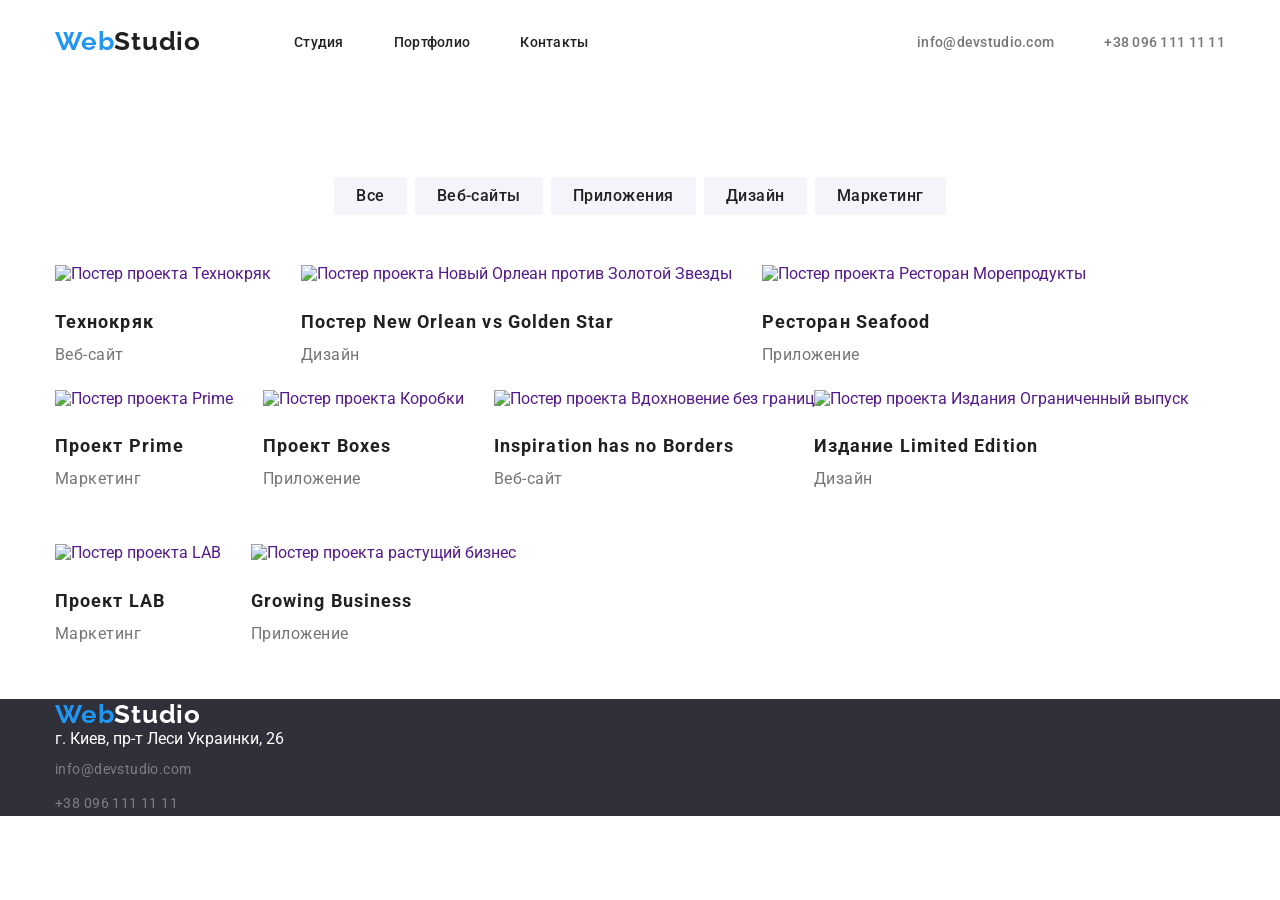
==== portfolio.html @ 55b3b9a4 "main" ====
<!DOCTYPE html>
<html lang="ru">
<head>
    <meta charset="UTF-8">
    <meta http-equiv="X-UA-Compatible" content="IE=edge">
    <meta name="viewport" content="width=device-width, initial-scale=1.0">
    <title>Web-Studio-Portfolio (Version-2.1)</title>
      <!-- fonts -->
        <link rel="preconnect" href="https://fonts.googleapis.com">
        <link rel="preconnect" href="https://fonts.gstatic.com" crossorigin>
        <link href="https://fonts.googleapis.com/css2?family=Raleway:wght@700&family=Roboto:wght@400;500;700;900&display=swap" rel="stylesheet">
      <!-- styles -->
        <link rel="stylesheet" href="https://cdnjs.cloudflare.com/ajax/libs/modern-normalize/1.0.0/modern-normalize.min.css"/>
        <!-- <link href="./css/main.css" rel="stylesheet"> -->
        <link href="./css/style.css" rel="stylesheet">
</head>
<body>
    <!-- page of our projects -->
    <header class="page-header">
        <nav class="menu main-nav container">
        <a class="logo" href="./index.html" rel="noreferrer nofollow noopener"><p><span class="color-logo">Web</span>Studio</p></a>
            <ul class="menu-nav list">
                <li class="menu-nav-item"><a class="menu-item" href="./index.html" rel="noreferrer nofollow noopener">Студия</a></li>
                <li class="menu-nav-item"><a class="menu-item" href="./portfolio.html" rel="noreferrer nofollow noopener">Портфолио</a></li>
                <li class="menu-nav-item"><a class="menu-item" href="" rel="noreferrer nofollow noopener">Контакты</a></li>
            </ul>
            <ul class="menu-nav-contact list">
                <li class="menu-nav-item"><a class="menu-item contact" href="mailto:info@devstudio.com">info@devstudio.com</a></li>
                <li class="menu-nav-item"><a class="menu-item contact" href="tel:+380961111111">+38 096 111 11 11</a></li>
            </ul>
        </nav>
    </header>
    <main>
        <!-- filter of projects -->
        <section class="filter">
            <div class="container">
                <h2 class="do-not-show">Выбор типа проекта</h2>
                <ul class="list filter-container">
                    <li class="list-filter"><button class="filter-button" type="button">Все</button></li>
                    <li class="list-filter"><button class="filter-button" type="button">Веб-сайты</button></li>
                    <li class="list-filter"><button class="filter-button" type="button">Приложения</button></li>
                    <li class="list-filter"><button class="filter-button" type="button">Дизайн</button></li>
                    <li class="list-filter"><button class="filter-button" type="button">Маркетинг</button></li>
                </ul>
                <!-- list of projects -->
                <ul class="list poster-container">
                    <li class="poster-inter">
                        <a href="" rel="noopener nofollow noreferrer">
                            <img class="poster-project" src="images/projects/tehnocryak.jpg" alt="Постер проекта Технокряк" width="370">
                            <p class="name-project">Технокряк</p>
                            <p class="type-project">Веб-сайт</p>
                        </a>
                    </li>
                    <li class="poster-inter">
                        <a href="" rel="noopener nofollow noreferrer">
                            <img class="poster-project" src="images/projects/poster-neworlean.jpg" alt="Постер проекта Новый Орлеан против Золотой Звезды" width="370">
                            <p class="name-project">Постер New Orlean vs Golden Star</p>
                            <p class="type-project">Дизайн</p>
                        </a>
                    </li>
                    <li class="poster-inter">
                        <a href="" rel="noopener nofollow noreferrer">
                            <img class="poster-project" src="images/projects/restoran-seafood.jpg" alt="Постер проекта Ресторан Морепродукты" width="370">
                            <p class="name-project">Ресторан <span lang="en">Seafood</span></p>
                            <p class="type-project">Приложение</p>
                        </a>
                    </li>
                    <li class="poster-inter">
                        <a href="" rel="noopener nofollow noreferrer">
                            <img class="poster-project" src="images/projects/project-prime.jpg" alt="Постер проекта Prime" width="370">
                            <p class="name-project">Проект <span lang="en">Prime</span></p>
                            <p class="type-project">Маркетинг</p>
                        </a>
                    </li>
                    <li class="poster-inter">
                        <a href="" rel="noopener nofollow noreferrer">
                            <img class="poster-project" src="images/projects/project-boxes.jpg" alt="Постер проекта Коробки" width="370">
                            <p class="name-project">Проект <span lang="en">Boxes</span></p>
                            <p class="type-project">Приложение</p>
                        </a>
                    </li>
                    <li class="poster-inter">
                        <a href="" rel="noopener nofollow noreferrer">
                            <img class="poster-project" src="images/projects/project-inspiration-no-borders.jpg" alt="Постер проекта Вдохновение без границ" width="370">
                            <p lang="en" class="name-project">Inspiration has no Borders</p>
                            <p class="type-project">Веб-сайт</p>
                        </a>
                    </li>
                    <li class="poster-inter">
                        <a href="" rel="noopener nofollow noreferrer">
                            <img class="poster-project" src="images/projects/project-limited-edition.jpg" alt="Постер проекта Издания Ограниченный выпуск" width="370">
                            <p class="name-project">Издание <span lang="en">Limited Edition</span></p>
                            <p class="type-project">Дизайн</p>
                        </a>
                    </li>
                    <li class="poster-inter">
                        <a href="" rel="noopener nofollow noreferrer">
                            <img class="poster-project" src="images/projects/project-lab.jpg" alt="Постер проекта LAB" width="370">
                            <p class="name-project">Проект <span lang="en">LAB</span></p>
                            <p class="type-project">Маркетинг</p>
                        </a>
                    </li>
                    <li class="poster-inter">
                        <a href="" rel="noopener nofollow noreferrer">
                            <img class="poster-project" src="images/projects/growing-business.jpg" alt="Постер проекта растущий бизнес" width="370">
                            <p lang="en" class="name-project">Growing Business</p>
                            <p class="type-project">Приложение</p>
                        </a>
                    </li>
                </ul>
            </div>
        </section>
    </main>
    <footer>
        <div class="container">
            <div class="footer-logo">
            <a class="logo place-footer" href="./index.html" rel="noreferrer nofollow noopener"><p class="footer-contact paragraf"><span class="color-logo">Web</span><span class="whitecolor-logo">Studio</span></p></a>
            </div>    
                <address>
                    <p class="post-address item-footer">г. Киев, пр-т Леси Украинки, 26</p>
                    <ul class="list list-footer">
                        <li class="item-footer"><a class="contact contact-item" href="mailto:info@example.com">info@devstudio.com</a></li>
                        <li class="item-footer"><a class="contact contact-item" href="tel:+380961111111">+38 096 111 11 11</a></li>
                    </ul>
                </address>
        </div>
    </footer>
</body>
</html>
---- css/style.css ----
/*  COLOR STYLES */
:root {
    --page-color: #FFFFFF;
    --activity-color: #2196F3;
    --main-text-color:#212121;
    --secondary-text-color: #757575;
    --secondary-footer-text-color: #FFFFFF60;
    --footer-background-color: #2F303A;
}

/* START COMMON STYLES */
body {
    color: var(--main-text-color);
    background-color: var(--page-color);
    font-family: Roboto, sans-serif, Arial, sans-serif;
}
a {
    text-decoration: none;
}
h1 {
    color: var(--page-color);
    font-weight: 900;
    font-size: 44px;
    line-height: 1.36;
    text-align: center;
    letter-spacing: 0.06em;
    text-transform: uppercase;
}
footer {
    background-color: var(--footer-background-color);
}
button {
    cursor: pointer;
}
.list {
    margin: 0;
    padding: 0;
    list-style: none;
}
/* END COMMON STYLES */

/* START HEADER STYLE*/
.container {
    width: 1200px;
    margin: 0 auto;
    padding-left: 15px;
    padding-right: 15px;
 }
.logo {
    color: var(--main-text-color);
    font-family: Raleway,sans-serif;
    font-weight: 700;
    font-size: 26px;
    line-height: 1.2;
    letter-spacing: 0.03em;
    padding: 0;
    margin: 0;
}
.color-logo {
    color: var(--activity-color);
}
.main-nav,
.menu-nav,
.menu-nav-contact {
    display: flex;
    align-items: center;
  
}
.menu-nav-contact {
    margin-left: auto;
}
.menu-nav {
    margin-left: 93px;
}
.menu-item {
    display: block;
    color:var(--main-text-color);
    font-weight: 500;
    font-size: 14px;
    line-height: 1.14;
    letter-spacing: 0.02em;
    padding: 33px 0 31px;
}
.menu-item.contact {
    color: #757575;
    font-style: normal;
}
.menu-nav .menu-nav-item:not(:last-child) {
    margin-right: 50px;
}
.menu-nav-contact .menu-nav-item:not(:last-child) {
    margin-right: 50px;
}
/* END HEADER STYLE*/

/* START HERO STYLE*/
.hero-title{
    margin-bottom: 30px;
    margin-top: 0;
}
.order {
    display: block;
    margin: 0 auto;
    color: var(--page-color);
    background-color: var(--activity-color);
    font-weight: 700;
    font-size: 16px;
    line-height: 1.88;
    text-align: center;
    letter-spacing: 0.06em;
    width: 200px;
    height: 50px;
    box-shadow: 0px 4px 4px rgba(0, 0, 0, 0.15);
    border-radius: 4px;
}
/* END HERO STYLE*/

/* START ADVANTAHES STYLE */
.advantages-list {
    display: flex;
    flex-wrap: wrap;
    margin-top: 67px;
    margin-bottom: 94px;
}
.advantages-list .item {
    width: 270px;
    margin-right: 30px;
}
.advantages-list .item:nth-child(4n) {
    margin-right: 0;
}
.advantages-item {
color: var(--main-text-color);
font-weight: 700;
font-size: 14px;
line-height: 1.14;
letter-spacing: 0.03em;
text-transform: uppercase;
margin: 0 0 10px;
}
.advantages-description {
    color: var(--secondary-text-color);
    font-size: 14px;
    line-height: 1.71;
    letter-spacing: 0.03em;
    margin: 10px 0 0;
}
/* END ADVANTAHES STYLE */

/* START DOING STYLE */
.section-title {
    margin-top: 94px;
    margin-bottom: 50px;
    font-weight: 700;
    font-size: 36px;
    line-height: 1.17;
    text-align: center;
    letter-spacing: 0.03em;
}
.doing-list {
    display: flex;
    flex-wrap: wrap;
}
.doing-list .item:not(:nth-child(3n)) {
    margin-right: 30px;
}
/* END DOING STYLE */

/* TEAM STYLE */
.team {
    background: #F5F4FA;
}
.team-list {
    display: flex;
    flex-wrap: wrap;
}
.team-member {
    margin: 30px 0 10px;
    font-weight: 500;
    font-size: 16px;
    line-height: 1.19;
    text-align: center;
    letter-spacing: 0.03em;
}
.team-position {
    margin-bottom: 30px;
    color: var(--secondary-text-color);
    font-size: 16px;
    line-height: 1.19;
    text-align: center;
    letter-spacing: 0.03em;
}
.team-list .item:not(:nth-child(4n)) {
    margin-right: 30px;
}
/* END TEAM STYLE */

/* START FOOTER STYLE */

p.footer-contact.paragraf{
    margin: 0;
}
.logo.place-footer {
    padding: 60px 0 20px;
}
.post-address {
    margin: 0;
    color: var(--page-color);
    font-style: normal;
}
.whitecolor-logo {
    color: var(--page-color);
}
.contact.contact-item {
    display: block;
    padding-top: 10px;
    margin: 0;
    font-style: normal;
    font-size: 14px;
    line-height: 1.71;
    letter-spacing: 0.03em;
}
.contact.contact-item {
    color: #FFFFFF60;
    font-weight: 400;
}
/* END FOOTER STYLE */

/* START FILTER OF PROJECTS */
.do-not-show {
    display: none;
}
.filter-container {
    display: flex;
    flex-wrap: wrap;
    height: 54px;
    margin-top: 94px;
    justify-content: center;
    margin-bottom: 34px;

}
.filter-button {
    padding: 6px 22px;
    color: var(--main-text-color);
    background-color: #F5F4FA;
    font-weight: 500;
    font-size: 16px;
    line-height: 1.62;
    letter-spacing: 0.03em;
    border: none;
    border-radius: 4px;
}
.poster-inter:not(:nth-child(3n)){
    margin-right: 30px;
}
.poster-inter:not(:nth-child(-n+3)){
    margin-bottom: 30px;
}
.list-filter:not(:last-child){
    margin-right: 8px;
    padding: 0;
}

p.type-project {
    margin: 0 0 20px;
    color:var(--secondary-text-color);
    font-size: 16px;
    line-height: 1.88;
    letter-spacing: 0.03em;
}
p.name-project {
    margin: 20px 0 0;
    color: var(--main-text-color);
    font-weight: 700;
    font-size: 18px;
    line-height: 2;
    letter-spacing: 0.06em;
}
.poster-container {
    display: flex;
    flex-wrap: wrap;
}
/* END FILTER OF PROJECTS */

/* START ACTIONS STYLES  */
.menu-item:hover,
.menu-item:focus {
    color: var(--activity-color);
}
.filter-button:hover,
.filter-button:focus {
    color:var(--page-color);
    background-color: var(--activity-color);
}
/* END ACTIONS STYLES  */
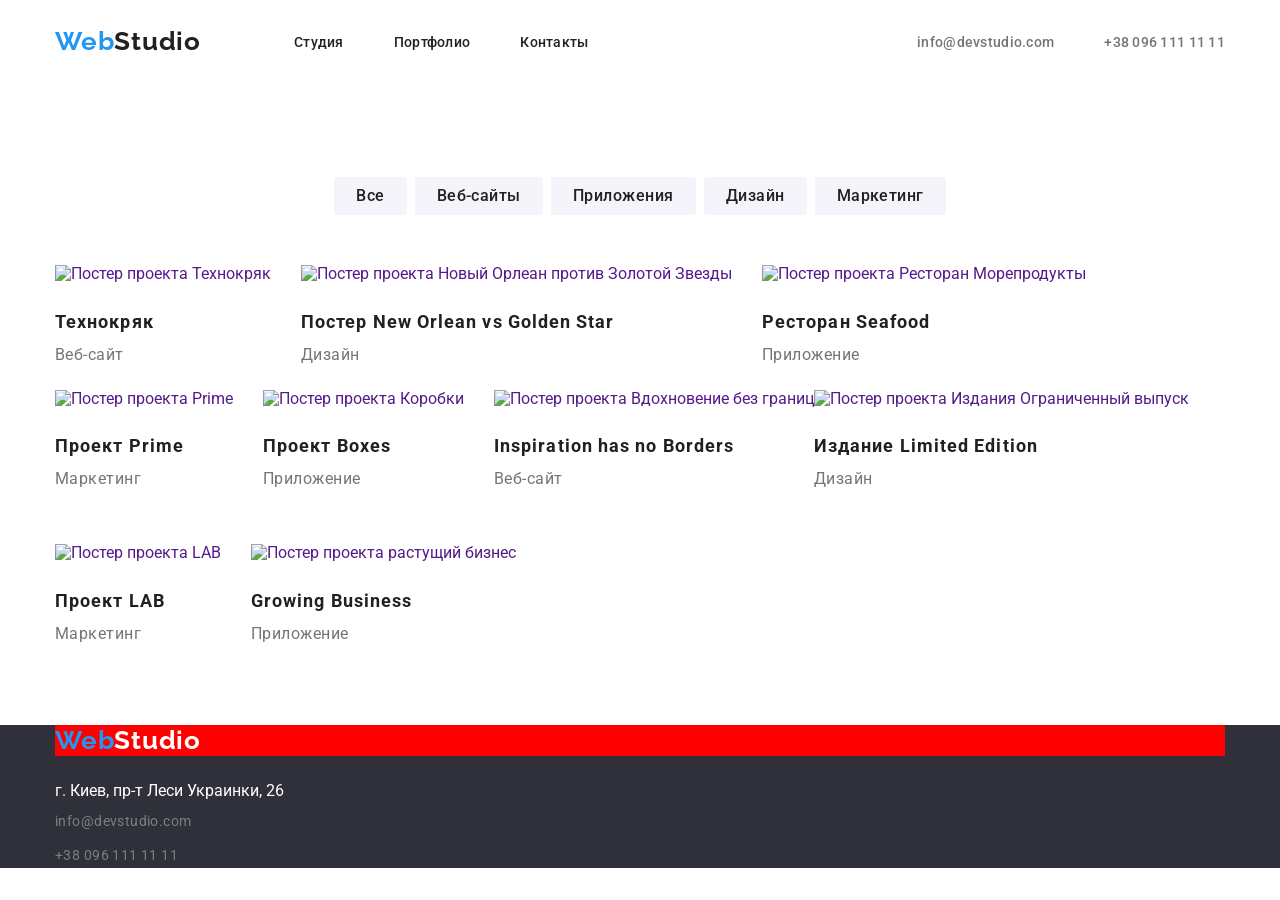
==== commit a7efd708: "main" ====
--- a/portfolio.html
+++ b/portfolio.html
@@ -112,10 +112,10 @@
         </section>
     </main>
     <footer>
-        <div class="container">
+        <div class="container footer-container">
             <div class="footer-logo">
-            <a class="logo place-footer" href="./index.html" rel="noreferrer nofollow noopener"><p class="footer-contact paragraf"><span class="color-logo">Web</span><span class="whitecolor-logo">Studio</span></p></a>
-            </div>    
+                    <a class="logo place-footer" href="./index.html" rel="noreferrer nofollow noopener"><p class="footer-contact paragraf"><span class="color-logo">Web</span><span class="whitecolor-logo">Studio</span></p></a>
+             </div>    
                 <address>
                     <p class="post-address item-footer">г. Киев, пр-т Леси Украинки, 26</p>
                     <ul class="list list-footer">
--- a/css/style.css
+++ b/css/style.css
@@ -196,9 +196,12 @@
 /* END TEAM STYLE */
 
 /* START FOOTER STYLE */
-
-p.footer-contact.paragraf{
-    margin: 0;
+.footer-logo {
+    background: red;
+    display: block;
+}
+.footer-container {
+    display: block;
 }
 .logo.place-footer {
     padding: 60px 0 20px;
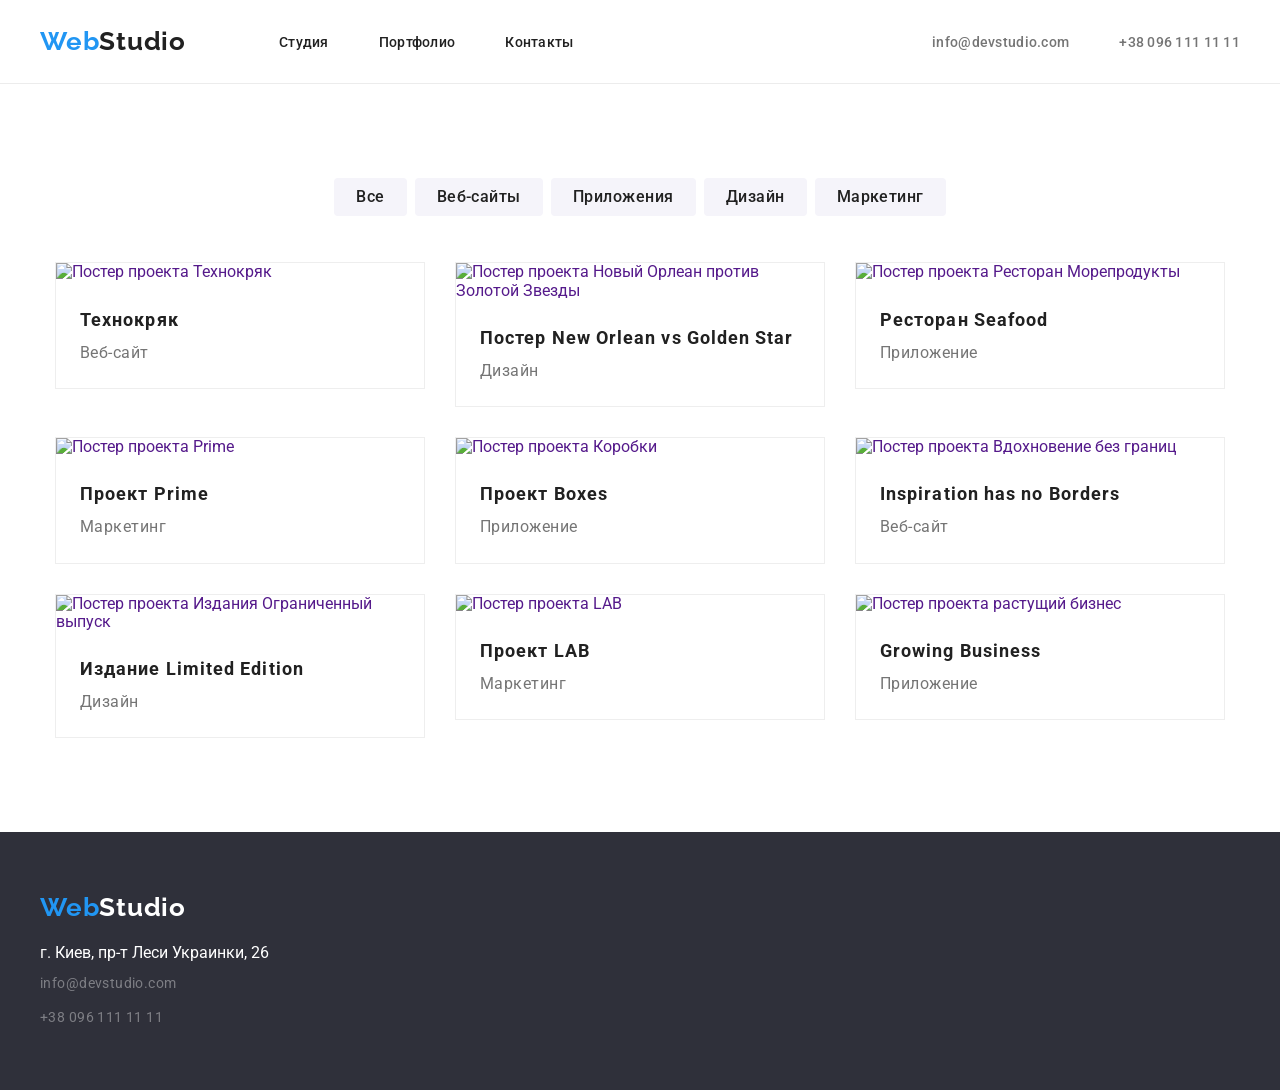
==== commit d54463a0: "main" ====
--- a/portfolio.html
+++ b/portfolio.html
@@ -33,7 +33,7 @@
     <main>
         <!-- filter of projects -->
         <section class="filter">
-            <div class="container">
+            <div class="container container-filter">
                 <h2 class="do-not-show">Выбор типа проекта</h2>
                 <ul class="list filter-container">
                     <li class="list-filter"><button class="filter-button" type="button">Все</button></li>
@@ -45,67 +45,103 @@
                 <!-- list of projects -->
                 <ul class="list poster-container">
                     <li class="poster-inter">
-                        <a href="" rel="noopener nofollow noreferrer">
+                        <div class="border-project">
+                        <a class="poster-inter-link" href="" rel="noopener nofollow noreferrer">
                             <img class="poster-project" src="images/projects/tehnocryak.jpg" alt="Постер проекта Технокряк" width="370">
-                            <p class="name-project">Технокряк</p>
-                            <p class="type-project">Веб-сайт</p>
+                                <div class="style-project-name">
+                                    <p class="name-project">Технокряк</p>
+                                    <p class="type-project">Веб-сайт</p>
+                                </div>
                         </a>
+                        </div> 
                     </li>
                     <li class="poster-inter">
-                        <a href="" rel="noopener nofollow noreferrer">
+                        <div class="border-project">
+                        <a class="poster-inter-link" href="" rel="noopener nofollow noreferrer">
                             <img class="poster-project" src="images/projects/poster-neworlean.jpg" alt="Постер проекта Новый Орлеан против Золотой Звезды" width="370">
-                            <p class="name-project">Постер New Orlean vs Golden Star</p>
-                            <p class="type-project">Дизайн</p>
+                                <div class="style-project-name"> 
+                                    <p class="name-project">Постер New Orlean vs Golden Star</p>
+                                    <p class="type-project">Дизайн</p>
+                                </div>
                         </a>
+                        </div>
                     </li>
                     <li class="poster-inter">
-                        <a href="" rel="noopener nofollow noreferrer">
+                        <div class="border-project">
+                        <a class="poster-inter-link" href="" rel="noopener nofollow noreferrer">
                             <img class="poster-project" src="images/projects/restoran-seafood.jpg" alt="Постер проекта Ресторан Морепродукты" width="370">
-                            <p class="name-project">Ресторан <span lang="en">Seafood</span></p>
-                            <p class="type-project">Приложение</p>
+                                <div class="style-project-name">
+                                    <p class="name-project">Ресторан <span lang="en">Seafood</span></p>
+                                    <p class="type-project">Приложение</p>
+                                </div>
                         </a>
+                        </div>
                     </li>
                     <li class="poster-inter">
-                        <a href="" rel="noopener nofollow noreferrer">
+                        <div class="border-project">
+                        <a class="poster-inter-link" href="" rel="noopener nofollow noreferrer">
                             <img class="poster-project" src="images/projects/project-prime.jpg" alt="Постер проекта Prime" width="370">
-                            <p class="name-project">Проект <span lang="en">Prime</span></p>
-                            <p class="type-project">Маркетинг</p>
+                                <div class="style-project-name">
+                                    <p class="name-project">Проект <span lang="en">Prime</span></p>
+                                    <p class="type-project">Маркетинг</p>
+                                </div>
                         </a>
+                        </div>
                     </li>
                     <li class="poster-inter">
-                        <a href="" rel="noopener nofollow noreferrer">
+                        <div class="border-project">
+                        <a class="poster-inter-link" href="" rel="noopener nofollow noreferrer">
                             <img class="poster-project" src="images/projects/project-boxes.jpg" alt="Постер проекта Коробки" width="370">
-                            <p class="name-project">Проект <span lang="en">Boxes</span></p>
-                            <p class="type-project">Приложение</p>
+                                <div class="style-project-name">
+                                    <p class="name-project">Проект <span lang="en">Boxes</span></p>
+                                    <p class="type-project">Приложение</p>
+                                </div>
                         </a>
+                        </div>
                     </li>
                     <li class="poster-inter">
-                        <a href="" rel="noopener nofollow noreferrer">
+                        <div class="border-project">
+                        <a class="poster-inter-link" href="" rel="noopener nofollow noreferrer">
                             <img class="poster-project" src="images/projects/project-inspiration-no-borders.jpg" alt="Постер проекта Вдохновение без границ" width="370">
-                            <p lang="en" class="name-project">Inspiration has no Borders</p>
-                            <p class="type-project">Веб-сайт</p>
+                                <div class="style-project-name">
+                                    <p lang="en" class="name-project">Inspiration has no Borders</p>
+                                    <p class="type-project">Веб-сайт</p>
+                                </div>
                         </a>
+                        </div>
                     </li>
                     <li class="poster-inter">
-                        <a href="" rel="noopener nofollow noreferrer">
+                        <div class="border-project">
+                        <a class="poster-inter-link" href="" rel="noopener nofollow noreferrer">
                             <img class="poster-project" src="images/projects/project-limited-edition.jpg" alt="Постер проекта Издания Ограниченный выпуск" width="370">
-                            <p class="name-project">Издание <span lang="en">Limited Edition</span></p>
-                            <p class="type-project">Дизайн</p>
+                                <div class="style-project-name">
+                                    <p class="name-project">Издание <span lang="en">Limited Edition</span></p>
+                                    <p class="type-project">Дизайн</p>
+                                </div>
                         </a>
+                        </div>
                     </li>
                     <li class="poster-inter">
-                        <a href="" rel="noopener nofollow noreferrer">
+                        <div class="border-project">
+                        <a class="poster-inter-link" href="" rel="noopener nofollow noreferrer">
                             <img class="poster-project" src="images/projects/project-lab.jpg" alt="Постер проекта LAB" width="370">
-                            <p class="name-project">Проект <span lang="en">LAB</span></p>
-                            <p class="type-project">Маркетинг</p>
+                                <div class="style-project-name">
+                                    <p class="name-project">Проект <span lang="en">LAB</span></p>
+                                    <p class="type-project">Маркетинг</p>
+                                </div>
                         </a>
+                        </div>
                     </li>
                     <li class="poster-inter">
-                        <a href="" rel="noopener nofollow noreferrer">
-                            <img class="poster-project" src="images/projects/growing-business.jpg" alt="Постер проекта растущий бизнес" width="370">
-                            <p lang="en" class="name-project">Growing Business</p>
-                            <p class="type-project">Приложение</p>
-                        </a>
+                        <div class="border-project">
+                            <a class="poster-inter-link control" href="" rel="noopener nofollow noreferrer">
+                                <img class="poster-project" src="images/projects/growing-business.jpg" alt="Постер проекта растущий бизнес" width="370">
+                                    <div class="style-project-name">
+                                        <p lang="en" class="name-project">Growing Business</p>
+                                        <p class="type-project">Приложение</p>
+                                    </div>
+                            </a>  
+                        </div>    
                     </li>
                 </ul>
             </div>
--- a/css/style.css
+++ b/css/style.css
@@ -10,21 +10,21 @@
 
 /* START COMMON STYLES */
 body {
+    font-family: Roboto, sans-serif, Arial, sans-serif;
     color: var(--main-text-color);
     background-color: var(--page-color);
-    font-family: Roboto, sans-serif, Arial, sans-serif;
 }
 a {
     text-decoration: none;
 }
 h1 {
-    color: var(--page-color);
     font-weight: 900;
     font-size: 44px;
     line-height: 1.36;
     text-align: center;
     letter-spacing: 0.06em;
     text-transform: uppercase;
+    color: var(--page-color);
 }
 footer {
     background-color: var(--footer-background-color);
@@ -43,18 +43,20 @@
 .container {
     width: 1200px;
     margin: 0 auto;
-    padding-left: 15px;
-    padding-right: 15px;
+    padding: 94px 15px;
+    
  }
 .logo {
-    color: var(--main-text-color);
+    padding: 0;
+    margin: 0;
+
     font-family: Raleway,sans-serif;
     font-weight: 700;
     font-size: 26px;
     line-height: 1.2;
     letter-spacing: 0.03em;
-    padding: 0;
-    margin: 0;
+
+    color: var(--main-text-color);
 }
 .color-logo {
     color: var(--activity-color);
@@ -74,22 +76,30 @@
 }
 .menu-item {
     display: block;
-    color:var(--main-text-color);
+    padding: 33px 0 31px;
+
     font-weight: 500;
     font-size: 14px;
     line-height: 1.14;
     letter-spacing: 0.02em;
-    padding: 33px 0 31px;
+
+    color:var(--main-text-color);
 }
 .menu-item.contact {
+    font-style: normal;
     color: #757575;
-    font-style: normal;
 }
 .menu-nav .menu-nav-item:not(:last-child) {
     margin-right: 50px;
 }
 .menu-nav-contact .menu-nav-item:not(:last-child) {
     margin-right: 50px;
+}
+.page-header {
+    border-bottom: 1px solid #ECECEC;
+}
+.main-nav.container {
+    padding:0;
 }
 /* END HEADER STYLE*/
 
@@ -101,15 +111,18 @@
 .order {
     display: block;
     margin: 0 auto;
+    width: 200px;
+    height: 50px;
+
+    font-weight: 700;
+    font-size: 16px;
+    line-height: 1.88;
+    text-align: center;
+    letter-spacing: 0.06em;
+
+    
     color: var(--page-color);
     background-color: var(--activity-color);
-    font-weight: 700;
-    font-size: 16px;
-    line-height: 1.88;
-    text-align: center;
-    letter-spacing: 0.06em;
-    width: 200px;
-    height: 50px;
     box-shadow: 0px 4px 4px rgba(0, 0, 0, 0.15);
     border-radius: 4px;
 }
@@ -119,8 +132,8 @@
 .advantages-list {
     display: flex;
     flex-wrap: wrap;
-    margin-top: 67px;
-    margin-bottom: 94px;
+    /* margin-top: 67px;
+    margin-bottom: 94px; */
 }
 .advantages-list .item {
     width: 270px;
@@ -130,27 +143,33 @@
     margin-right: 0;
 }
 .advantages-item {
-color: var(--main-text-color);
-font-weight: 700;
-font-size: 14px;
-line-height: 1.14;
-letter-spacing: 0.03em;
-text-transform: uppercase;
-margin: 0 0 10px;
+    margin: 0 0 10px;
+
+    font-weight: 700;
+    font-size: 14px;
+    line-height: 1.14;
+    letter-spacing: 0.03em;
+    text-transform: uppercase;
+
+    color: var(--main-text-color);
 }
 .advantages-description {
-    color: var(--secondary-text-color);
+    margin: 10px 0 0;
+
     font-size: 14px;
     line-height: 1.71;
     letter-spacing: 0.03em;
-    margin: 10px 0 0;
+
+    color: var(--secondary-text-color);
 }
 /* END ADVANTAHES STYLE */
 
 /* START DOING STYLE */
 .section-title {
-    margin-top: 94px;
-    margin-bottom: 50px;
+    margin: 0;
+    /* padding-top: 94px; */
+    padding-bottom: 50px;
+
     font-weight: 700;
     font-size: 36px;
     line-height: 1.17;
@@ -184,11 +203,12 @@
 }
 .team-position {
     margin-bottom: 30px;
+    font-size: 16px;
+    line-height: 1.19;
+    text-align: center;
+    letter-spacing: 0.03em;
+
     color: var(--secondary-text-color);
-    font-size: 16px;
-    line-height: 1.19;
-    text-align: center;
-    letter-spacing: 0.03em;
 }
 .team-list .item:not(:nth-child(4n)) {
     margin-right: 30px;
@@ -197,14 +217,18 @@
 
 /* START FOOTER STYLE */
 .footer-logo {
-    background: red;
-    display: block;
-}
-.footer-container {
-    display: block;
-}
-.logo.place-footer {
-    padding: 60px 0 20px;
+    display: block;
+    padding-top: 60px;
+}
+.container.footer-container {
+    display: block;
+    padding: 0;
+}
+
+.logo.place-footer,
+p.footer-contact.paragraf {
+    margin: 0 0 20px;
+
 }
 .post-address {
     margin: 0;
@@ -222,11 +246,13 @@
     font-size: 14px;
     line-height: 1.71;
     letter-spacing: 0.03em;
-}
-.contact.contact-item {
+    font-weight: 400;
     color: #FFFFFF60;
-    font-weight: 400;
-}
+}
+.list-footer {
+    padding-bottom: 60px;
+}
+
 /* END FOOTER STYLE */
 
 /* START FILTER OF PROJECTS */
@@ -237,26 +263,33 @@
     display: flex;
     flex-wrap: wrap;
     height: 54px;
-    margin-top: 94px;
     justify-content: center;
     margin-bottom: 34px;
-
+    padding-top: 94px;
+    padding-bottom: 50px;
+}
+.container.container-filter{
+    margin-bottom: 0;
+    margin-top: 0;
+    padding-top: 0;
 }
 .filter-button {
     padding: 6px 22px;
-    color: var(--main-text-color);
-    background-color: #F5F4FA;
+
     font-weight: 500;
     font-size: 16px;
     line-height: 1.62;
     letter-spacing: 0.03em;
+    
     border: none;
     border-radius: 4px;
+    color: var(--main-text-color);
+    background-color: #F5F4FA;
 }
 .poster-inter:not(:nth-child(3n)){
     margin-right: 30px;
 }
-.poster-inter:not(:nth-child(-n+3)){
+.poster-inter:not(:nth-last-child(-n+3)){
     margin-bottom: 30px;
 }
 .list-filter:not(:last-child){
@@ -265,14 +298,16 @@
 }
 
 p.type-project {
-    margin: 0 0 20px;
+    margin: 0;
+    padding: 0 0 20px 24px;
     color:var(--secondary-text-color);
     font-size: 16px;
     line-height: 1.88;
     letter-spacing: 0.03em;
 }
 p.name-project {
-    margin: 20px 0 0;
+    padding: 20px 0 0 24px;
+    margin: 0;
     color: var(--main-text-color);
     font-weight: 700;
     font-size: 18px;
@@ -282,6 +317,13 @@
 .poster-container {
     display: flex;
     flex-wrap: wrap;
+}
+
+.border-project {
+    width: 370px;
+    border: 1px solid #EEEEEE;
+    margin: 0;
+    padding: 0;
 }
 /* END FILTER OF PROJECTS */
 
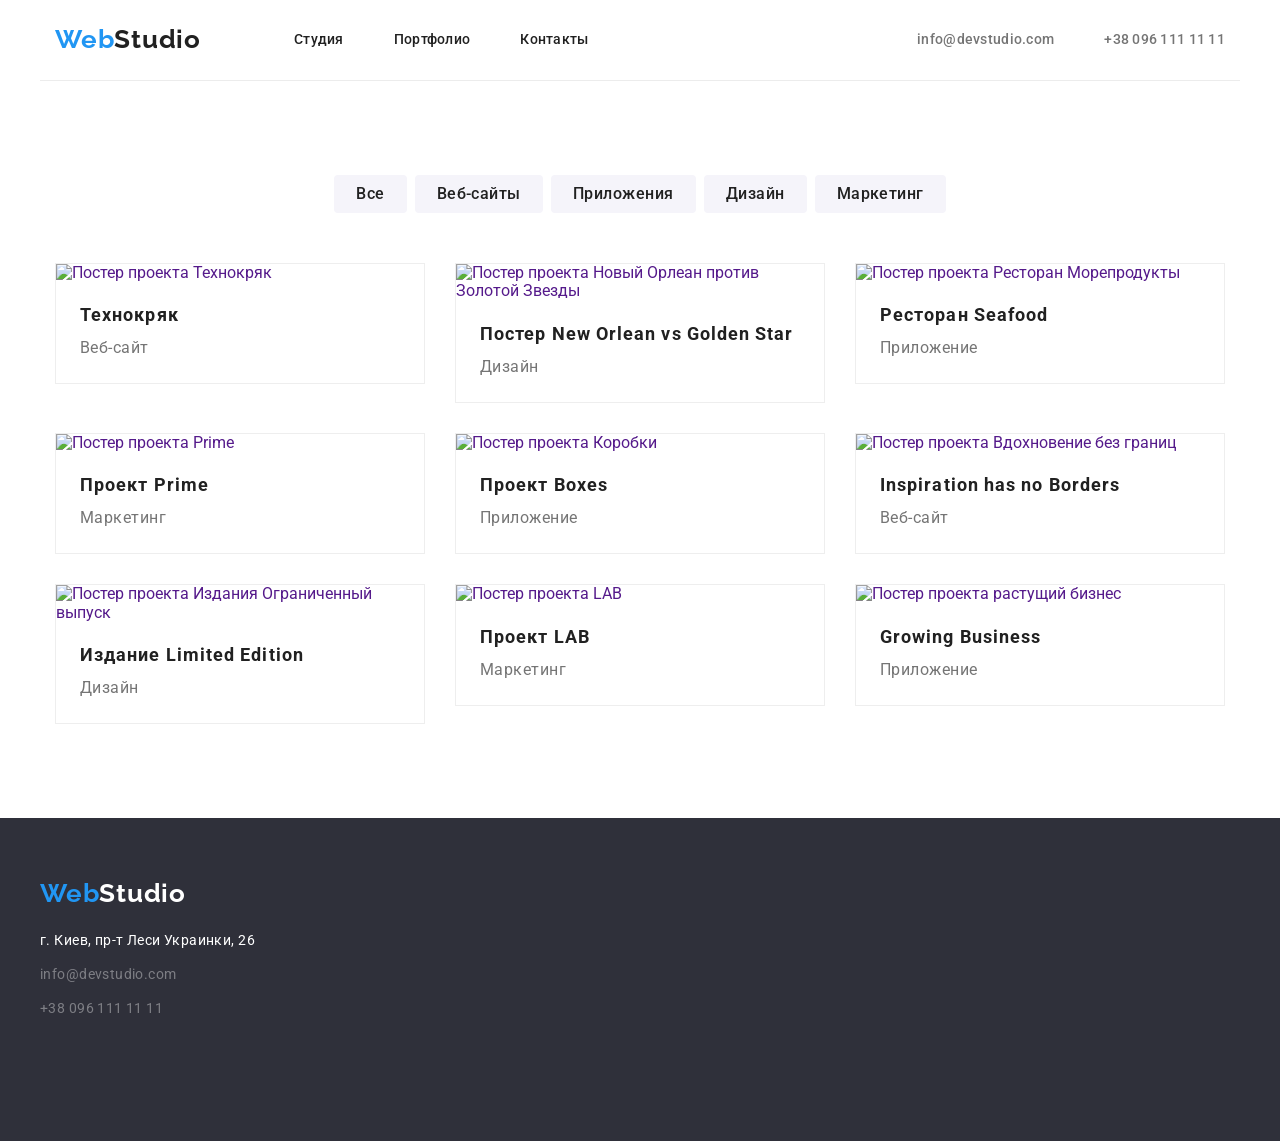
==== commit 6f48a946: "main" ====
--- a/portfolio.html
+++ b/portfolio.html
@@ -16,7 +16,7 @@
 </head>
 <body>
     <!-- page of our projects -->
-    <header class="page-header">
+    <header class="page-header header-container">
         <nav class="menu main-nav container">
         <a class="logo" href="./index.html" rel="noreferrer nofollow noopener"><p><span class="color-logo">Web</span>Studio</p></a>
             <ul class="menu-nav list">
@@ -32,7 +32,7 @@
     </header>
     <main>
         <!-- filter of projects -->
-        <section class="filter">
+        <section class="filter section-item">
             <div class="container container-filter">
                 <h2 class="do-not-show">Выбор типа проекта</h2>
                 <ul class="list filter-container">
--- a/css/style.css
+++ b/css/style.css
@@ -7,7 +7,6 @@
     --secondary-footer-text-color: #FFFFFF60;
     --footer-background-color: #2F303A;
 }
-
 /* START COMMON STYLES */
 body {
     font-family: Roboto, sans-serif, Arial, sans-serif;
@@ -38,25 +37,33 @@
     list-style: none;
 }
 /* END COMMON STYLES */
-
 /* START HEADER STYLE*/
-.container {
+.page-header,
+.footer-container,
+.section-item {
+    margin: 0 auto;
+    padding: 0 15px;
+}
+.section-item:not(:last-child) {
     width: 1200px;
-    margin: 0 auto;
-    padding: 94px 15px;
-    
+    padding-bottom: 94px;
+ }
+ .header-container,
+ .footer-container {
+    width: 1200px;
  }
 .logo {
     padding: 0;
     margin: 0;
-
     font-family: Raleway,sans-serif;
     font-weight: 700;
     font-size: 26px;
     line-height: 1.2;
     letter-spacing: 0.03em;
-
-    color: var(--main-text-color);
+    color: var(--main-text-color);
+}
+.logo p {
+    margin: 0;
 }
 .color-logo {
     color: var(--activity-color);
@@ -66,7 +73,6 @@
 .menu-nav-contact {
     display: flex;
     align-items: center;
-  
 }
 .menu-nav-contact {
     margin-left: auto;
@@ -74,24 +80,20 @@
 .menu-nav {
     margin-left: 93px;
 }
-.menu-item {
+.menu-nav-item .menu-item {
     display: block;
-    padding: 33px 0 31px;
-
+    padding: 32px 0;
     font-weight: 500;
     font-size: 14px;
     line-height: 1.14;
     letter-spacing: 0.02em;
-
     color:var(--main-text-color);
 }
 .menu-item.contact {
     font-style: normal;
     color: #757575;
 }
-.menu-nav .menu-nav-item:not(:last-child) {
-    margin-right: 50px;
-}
+.menu-nav .menu-nav-item:not(:last-child),
 .menu-nav-contact .menu-nav-item:not(:last-child) {
     margin-right: 50px;
 }
@@ -99,41 +101,38 @@
     border-bottom: 1px solid #ECECEC;
 }
 .main-nav.container {
-    padding:0;
+    padding: 0;
 }
 /* END HEADER STYLE*/
-
 /* START HERO STYLE*/
 .hero-title{
-    margin-bottom: 30px;
-    margin-top: 0;
+    padding: 200px 0 50px;
+    margin: 0 auto;
+}
+.hero-style {
+    padding-bottom: 200px;
+    background-color: var(--footer-background-color);
 }
 .order {
     display: block;
     margin: 0 auto;
     width: 200px;
     height: 50px;
-
     font-weight: 700;
     font-size: 16px;
     line-height: 1.88;
     text-align: center;
     letter-spacing: 0.06em;
-
-    
     color: var(--page-color);
     background-color: var(--activity-color);
     box-shadow: 0px 4px 4px rgba(0, 0, 0, 0.15);
     border-radius: 4px;
 }
 /* END HERO STYLE*/
-
 /* START ADVANTAHES STYLE */
 .advantages-list {
     display: flex;
     flex-wrap: wrap;
-    /* margin-top: 67px;
-    margin-bottom: 94px; */
 }
 .advantages-list .item {
     width: 270px;
@@ -144,32 +143,25 @@
 }
 .advantages-item {
     margin: 0 0 10px;
-
     font-weight: 700;
     font-size: 14px;
     line-height: 1.14;
     letter-spacing: 0.03em;
     text-transform: uppercase;
-
     color: var(--main-text-color);
 }
 .advantages-description {
     margin: 10px 0 0;
-
     font-size: 14px;
     line-height: 1.71;
     letter-spacing: 0.03em;
-
     color: var(--secondary-text-color);
 }
 /* END ADVANTAHES STYLE */
-
 /* START DOING STYLE */
 .section-title {
     margin: 0;
-    /* padding-top: 94px; */
-    padding-bottom: 50px;
-
+    padding: 94px 0 50px;
     font-weight: 700;
     font-size: 36px;
     line-height: 1.17;
@@ -184,8 +176,12 @@
     margin-right: 30px;
 }
 /* END DOING STYLE */
-
 /* TEAM STYLE */
+.team-container {
+    width: 1200px;
+    margin: 0 auto;
+    padding-bottom: 94px;
+}
 .team {
     background: #F5F4FA;
 }
@@ -194,7 +190,8 @@
     flex-wrap: wrap;
 }
 .team-member {
-    margin: 30px 0 10px;
+    margin: 0;
+    padding-bottom: 10px;
     font-weight: 500;
     font-size: 16px;
     line-height: 1.19;
@@ -202,38 +199,43 @@
     letter-spacing: 0.03em;
 }
 .team-position {
-    margin-bottom: 30px;
+    margin: 0;
     font-size: 16px;
     line-height: 1.19;
     text-align: center;
     letter-spacing: 0.03em;
-
     color: var(--secondary-text-color);
 }
 .team-list .item:not(:nth-child(4n)) {
     margin-right: 30px;
 }
+.team-card {
+    background-color: #fff;
+    box-shadow: 0px 1px 3px rgba(0, 0, 0, 0.12), 0px 1px 1px rgba(0, 0, 0, 0.14), 0px 2px 1px rgba(0, 0, 0, 0.2);
+    border-radius: 0px 0px 4px 4px;
+}
+.team-card-style {
+    padding: 30px 0;
+    margin-top: -5px;
+}
 /* END TEAM STYLE */
-
 /* START FOOTER STYLE */
-.footer-logo {
-    display: block;
-    padding-top: 60px;
-}
 .container.footer-container {
     display: block;
-    padding: 0;
-}
-
+    padding: 60px 0;
+}
 .logo.place-footer,
 p.footer-contact.paragraf {
     margin: 0 0 20px;
-
 }
 .post-address {
     margin: 0;
     color: var(--page-color);
     font-style: normal;
+    font-size: 14px;
+    line-height: 1.71;
+    letter-spacing: 0.03em;
+
 }
 .whitecolor-logo {
     color: var(--page-color);
@@ -252,21 +254,20 @@
 .list-footer {
     padding-bottom: 60px;
 }
-
 /* END FOOTER STYLE */
-
 /* START FILTER OF PROJECTS */
 .do-not-show {
     display: none;
 }
+.filter.section-item {
+    width: 1200px;
+    padding: 94px 15px;
+}
 .filter-container {
     display: flex;
     flex-wrap: wrap;
-    height: 54px;
     justify-content: center;
-    margin-bottom: 34px;
-    padding-top: 94px;
-    padding-bottom: 50px;
+    margin-bottom: 50px;
 }
 .container.container-filter{
     margin-bottom: 0;
@@ -275,12 +276,10 @@
 }
 .filter-button {
     padding: 6px 22px;
-
     font-weight: 500;
     font-size: 16px;
     line-height: 1.62;
     letter-spacing: 0.03em;
-    
     border: none;
     border-radius: 4px;
     color: var(--main-text-color);
@@ -296,17 +295,18 @@
     margin-right: 8px;
     padding: 0;
 }
-
+.style-project-name {
+    margin-top: -5px;
+    padding: 20px 24px;
+}
 p.type-project {
     margin: 0;
-    padding: 0 0 20px 24px;
     color:var(--secondary-text-color);
     font-size: 16px;
     line-height: 1.88;
     letter-spacing: 0.03em;
 }
 p.name-project {
-    padding: 20px 0 0 24px;
     margin: 0;
     color: var(--main-text-color);
     font-weight: 700;
@@ -318,7 +318,6 @@
     display: flex;
     flex-wrap: wrap;
 }
-
 .border-project {
     width: 370px;
     border: 1px solid #EEEEEE;
@@ -326,7 +325,6 @@
     padding: 0;
 }
 /* END FILTER OF PROJECTS */
-
 /* START ACTIONS STYLES  */
 .menu-item:hover,
 .menu-item:focus {
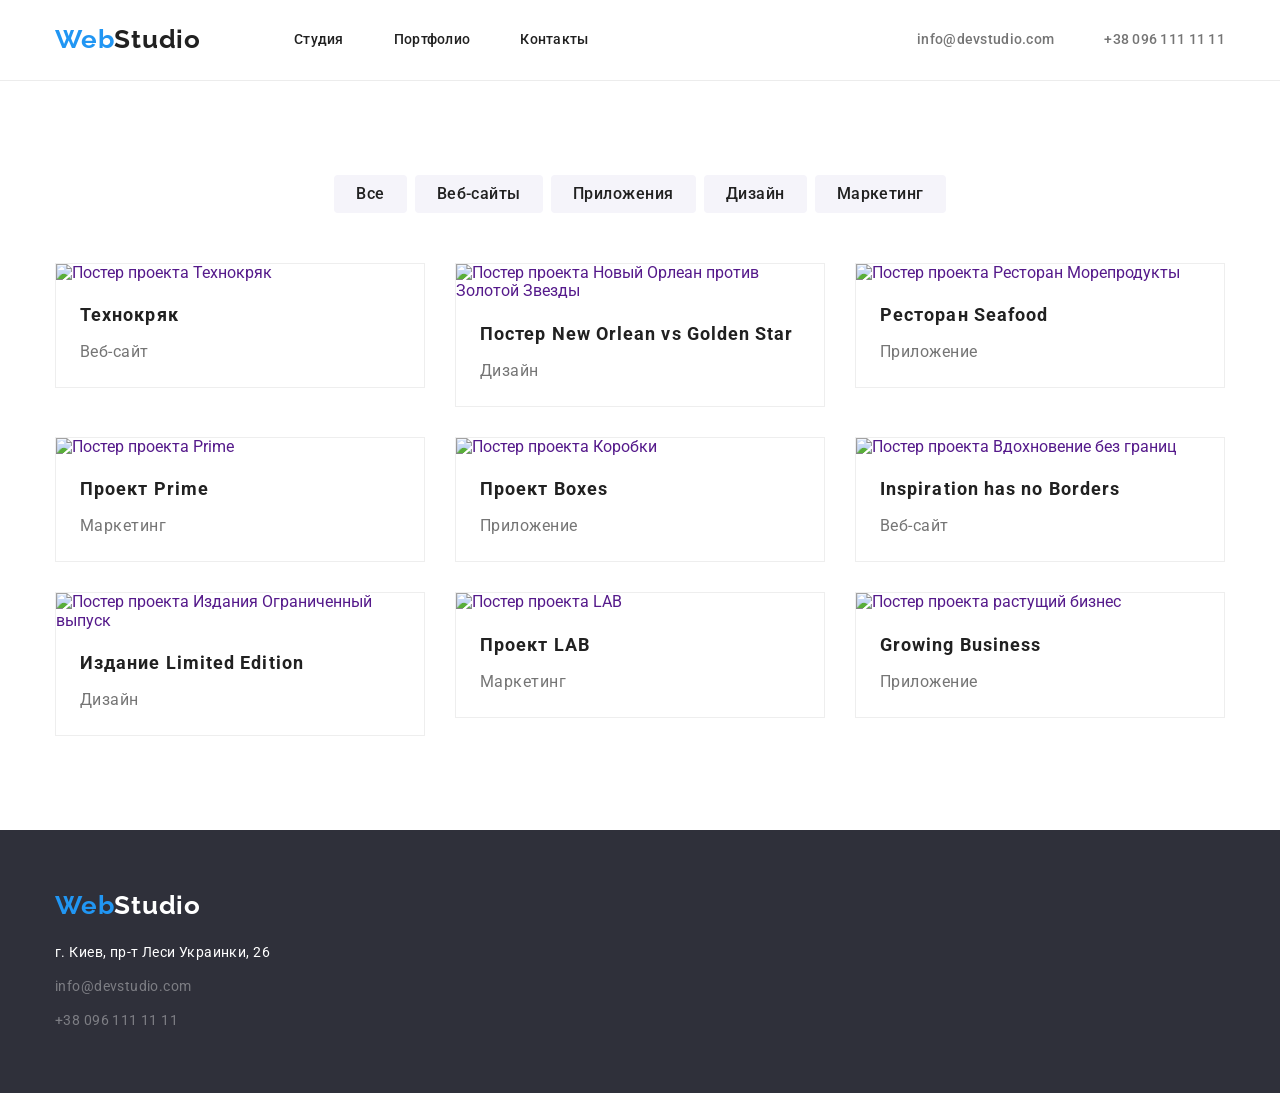
==== commit f002e510: "main" ====
--- a/portfolio.html
+++ b/portfolio.html
@@ -155,8 +155,8 @@
                 <address>
                     <p class="post-address item-footer">г. Киев, пр-т Леси Украинки, 26</p>
                     <ul class="list list-footer">
-                        <li class="item-footer"><a class="contact contact-item" href="mailto:info@example.com">info@devstudio.com</a></li>
-                        <li class="item-footer"><a class="contact contact-item" href="tel:+380961111111">+38 096 111 11 11</a></li>
+                        <li class="item-footer link"><a class="contact contact-item" href="mailto:info@example.com">info@devstudio.com</a></li>
+                        <li class="item-footer link"><a class="contact contact-item" href="tel:+380961111111">+38 096 111 11 11</a></li>
                     </ul>
                 </address>
         </div>
--- a/css/style.css
+++ b/css/style.css
@@ -39,18 +39,18 @@
 /* END COMMON STYLES */
 /* START HEADER STYLE*/
 .page-header,
-.footer-container,
+.footer-container {
+    margin: 0 auto;
+}
 .section-item {
+     margin: 94px auto 0;
+ }
+ .menu.main-nav,
+ .footer-container,
+ .container {
+    max-width: 1200px;
     margin: 0 auto;
     padding: 0 15px;
-}
-.section-item:not(:last-child) {
-    width: 1200px;
-    padding-bottom: 94px;
- }
- .header-container,
- .footer-container {
-    width: 1200px;
  }
 .logo {
     padding: 0;
@@ -100,17 +100,16 @@
 .page-header {
     border-bottom: 1px solid #ECECEC;
 }
-.main-nav.container {
-    padding: 0;
-}
 /* END HEADER STYLE*/
 /* START HERO STYLE*/
+.hero.section-item {
+    margin-top: 0;
+}
 .hero-title{
-    padding: 200px 0 50px;
-    margin: 0 auto;
+    margin: 0 auto 50px;
 }
 .hero-style {
-    padding-bottom: 200px;
+    padding: 200px 0;
     background-color: var(--footer-background-color);
 }
 .order {
@@ -160,8 +159,7 @@
 /* END ADVANTAHES STYLE */
 /* START DOING STYLE */
 .section-title {
-    margin: 0;
-    padding: 94px 0 50px;
+    margin: 0 0 50px;
     font-weight: 700;
     font-size: 36px;
     line-height: 1.17;
@@ -177,13 +175,11 @@
 }
 /* END DOING STYLE */
 /* TEAM STYLE */
-.team-container {
-    width: 1200px;
-    margin: 0 auto;
-    padding-bottom: 94px;
-}
 .team {
     background: #F5F4FA;
+}
+.team-container {
+    padding-top: 50px;
 }
 .team-list {
     display: flex;
@@ -218,14 +214,15 @@
     padding: 30px 0;
     margin-top: -5px;
 }
+.team.section-item {
+    padding-bottom: 94px;
+}
 /* END TEAM STYLE */
 /* START FOOTER STYLE */
-.container.footer-container {
-    display: block;
+footer {
     padding: 60px 0;
 }
-.logo.place-footer,
-p.footer-contact.paragraf {
+.footer-logo {
     margin: 0 0 20px;
 }
 .post-address {
@@ -235,15 +232,12 @@
     font-size: 14px;
     line-height: 1.71;
     letter-spacing: 0.03em;
-
 }
 .whitecolor-logo {
     color: var(--page-color);
 }
 .contact.contact-item {
     display: block;
-    padding-top: 10px;
-    margin: 0;
     font-style: normal;
     font-size: 14px;
     line-height: 1.71;
@@ -251,8 +245,8 @@
     font-weight: 400;
     color: #FFFFFF60;
 }
-.list-footer {
-    padding-bottom: 60px;
+.item-footer.link {
+    padding-top: 10px;
 }
 /* END FOOTER STYLE */
 /* START FILTER OF PROJECTS */
@@ -260,19 +254,13 @@
     display: none;
 }
 .filter.section-item {
-    width: 1200px;
-    padding: 94px 15px;
+    margin-bottom: 94px;
 }
 .filter-container {
     display: flex;
     flex-wrap: wrap;
     justify-content: center;
     margin-bottom: 50px;
-}
-.container.container-filter{
-    margin-bottom: 0;
-    margin-top: 0;
-    padding-top: 0;
 }
 .filter-button {
     padding: 6px 22px;
@@ -307,7 +295,7 @@
     letter-spacing: 0.03em;
 }
 p.name-project {
-    margin: 0;
+    margin: 0 0 4px;
     color: var(--main-text-color);
     font-weight: 700;
     font-size: 18px;
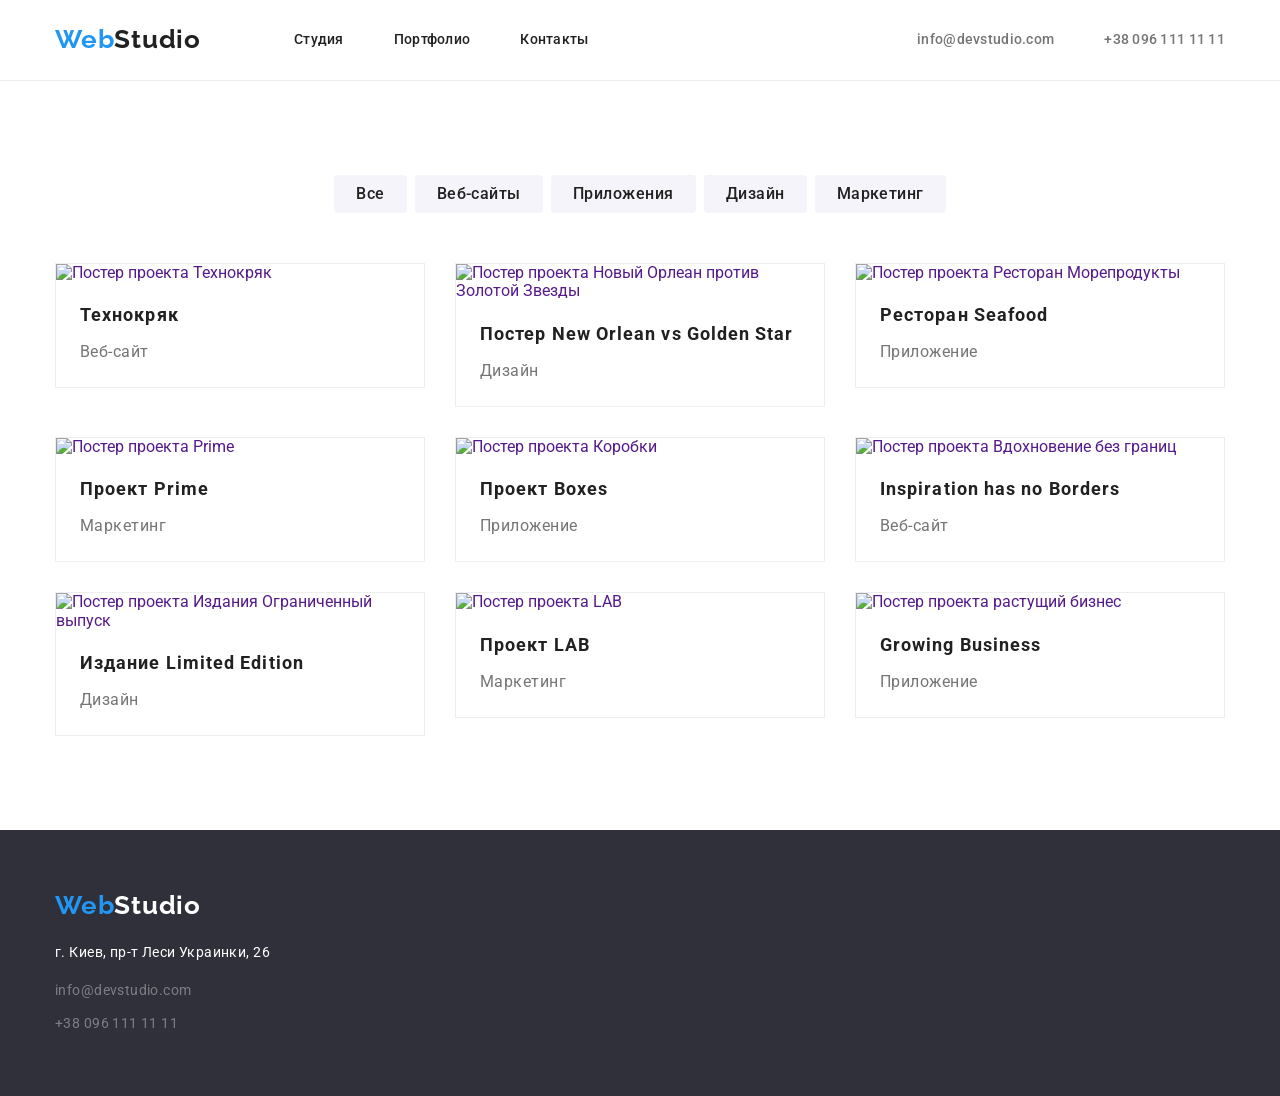
==== commit ba4d5236: "hope that all whims are fulfilled" ====
--- a/portfolio.html
+++ b/portfolio.html
@@ -153,10 +153,10 @@
                     <a class="logo place-footer" href="./index.html" rel="noreferrer nofollow noopener"><p class="footer-contact paragraf"><span class="color-logo">Web</span><span class="whitecolor-logo">Studio</span></p></a>
              </div>    
                 <address>
-                    <p class="post-address item-footer">г. Киев, пр-т Леси Украинки, 26</p>
                     <ul class="list list-footer">
-                        <li class="item-footer link"><a class="contact contact-item" href="mailto:info@example.com">info@devstudio.com</a></li>
-                        <li class="item-footer link"><a class="contact contact-item" href="tel:+380961111111">+38 096 111 11 11</a></li>
+                        <li class="post-address item-footer"><p>г. Киев, пр-т Леси Украинки, 26</p></li>
+                        <li class="item-footer"><a class="contact contact-item" href="mailto:info@example.com">info@devstudio.com</a></li>
+                        <li class="item-footer"><a class="contact contact-item" href="tel:+380961111111">+38 096 111 11 11</a></li>
                     </ul>
                 </address>
         </div>
--- a/css/style.css
+++ b/css/style.css
@@ -4,7 +4,7 @@
     --activity-color: #2196F3;
     --main-text-color:#212121;
     --secondary-text-color: #757575;
-    --secondary-footer-text-color: #FFFFFF60;
+    --secondary-footer-text-color: rgba(255, 255, 255, 0.6);
     --footer-background-color: #2F303A;
 }
 /* START COMMON STYLES */
@@ -36,15 +36,16 @@
     padding: 0;
     list-style: none;
 }
+.section-item {
+    margin: 0 auto;
+    padding-bottom: 94px;
+}
 /* END COMMON STYLES */
 /* START HEADER STYLE*/
 .page-header,
 .footer-container {
     margin: 0 auto;
 }
-.section-item {
-     margin: 94px auto 0;
- }
  .menu.main-nav,
  .footer-container,
  .container {
@@ -102,11 +103,8 @@
 }
 /* END HEADER STYLE*/
 /* START HERO STYLE*/
-.hero.section-item {
-    margin-top: 0;
-}
 .hero-title{
-    margin: 0 auto 50px;
+    margin: 0 auto;
 }
 .hero-style {
     padding: 200px 0;
@@ -114,9 +112,11 @@
 }
 .order {
     display: block;
-    margin: 0 auto;
+    margin: 50px auto 0;
+    padding: 0;
     width: 200px;
     height: 50px;
+    font-family: inherit;
     font-weight: 700;
     font-size: 16px;
     line-height: 1.88;
@@ -126,9 +126,10 @@
     background-color: var(--activity-color);
     box-shadow: 0px 4px 4px rgba(0, 0, 0, 0.15);
     border-radius: 4px;
+    border: none;
 }
 /* END HERO STYLE*/
-/* START ADVANTAHES STYLE */
+/* START DOING STYLE */
 .advantages-list {
     display: flex;
     flex-wrap: wrap;
@@ -140,6 +141,9 @@
 .advantages-list .item:nth-child(4n) {
     margin-right: 0;
 }
+.advantages {
+    margin-bottom: 94px;
+}
 .advantages-item {
     margin: 0 0 10px;
     font-weight: 700;
@@ -156,19 +160,19 @@
     letter-spacing: 0.03em;
     color: var(--secondary-text-color);
 }
-/* END ADVANTAHES STYLE */
-/* START DOING STYLE */
 .section-title {
-    margin: 0 0 50px;
+    margin: 0 auto;
     font-weight: 700;
     font-size: 36px;
     line-height: 1.17;
     text-align: center;
     letter-spacing: 0.03em;
 }
-.doing-list {
+.doing-list,
+.team-list {
     display: flex;
     flex-wrap: wrap;
+    margin-top: 50px;
 }
 .doing-list .item:not(:nth-child(3n)) {
     margin-right: 30px;
@@ -178,12 +182,8 @@
 .team {
     background: #F5F4FA;
 }
-.team-container {
+.container.team-container {
     padding-top: 50px;
-}
-.team-list {
-    display: flex;
-    flex-wrap: wrap;
 }
 .team-member {
     margin: 0;
@@ -214,9 +214,6 @@
     padding: 30px 0;
     margin-top: -5px;
 }
-.team.section-item {
-    padding-bottom: 94px;
-}
 /* END TEAM STYLE */
 /* START FOOTER STYLE */
 footer {
@@ -226,7 +223,6 @@
     margin: 0 0 20px;
 }
 .post-address {
-    margin: 0;
     color: var(--page-color);
     font-style: normal;
     font-size: 14px;
@@ -244,6 +240,9 @@
     letter-spacing: 0.03em;
     font-weight: 400;
     color: #FFFFFF60;
+}
+.item-footer:not(:last-child) {
+margin-bottom: 9px;
 }
 .item-footer.link {
     padding-top: 10px;
@@ -254,7 +253,7 @@
     display: none;
 }
 .filter.section-item {
-    margin-bottom: 94px;
+    padding-top: 94px;
 }
 .filter-container {
     display: flex;
@@ -264,6 +263,7 @@
 }
 .filter-button {
     padding: 6px 22px;
+    font-family: inherit;
     font-weight: 500;
     font-size: 16px;
     line-height: 1.62;
